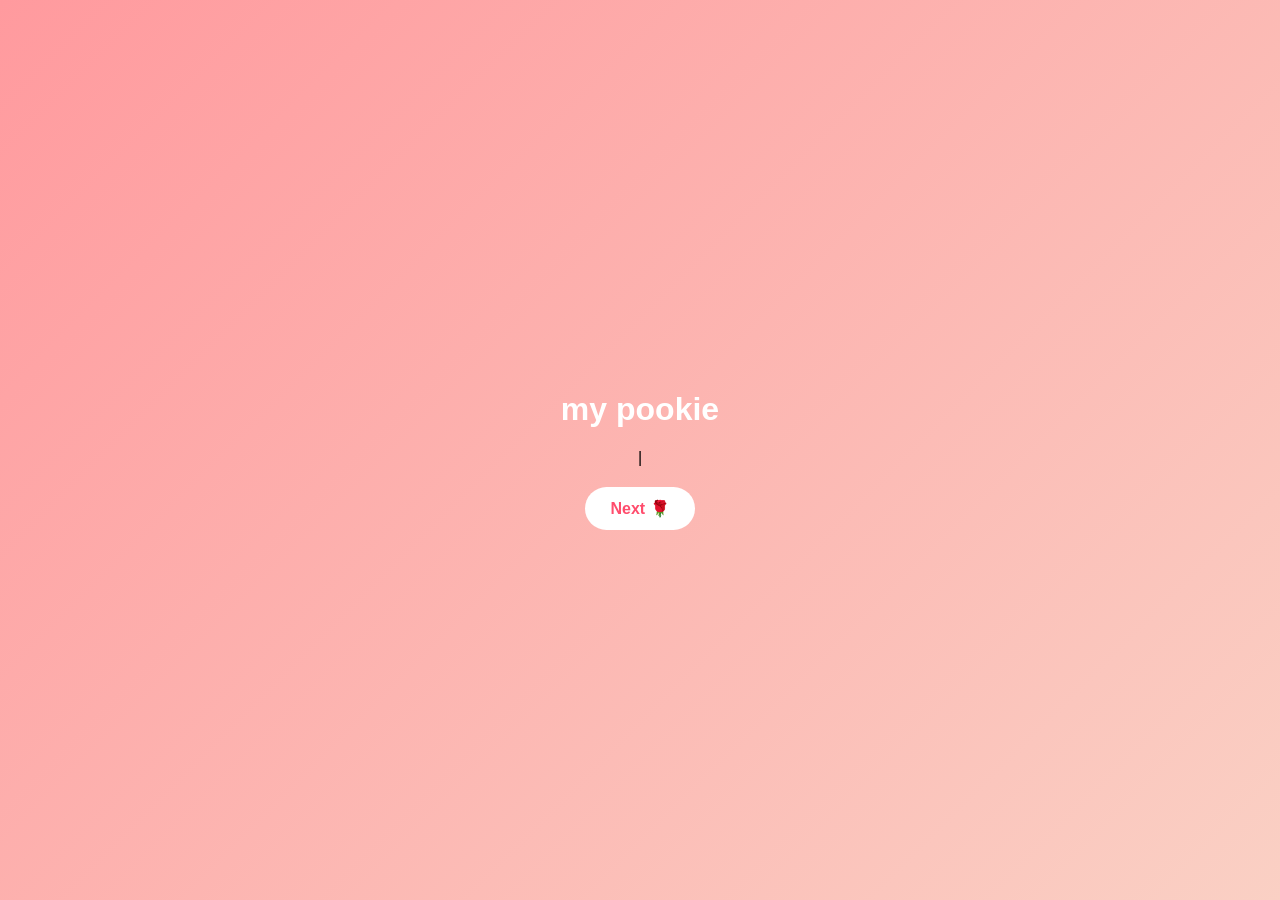
==== 2nd page.html @ 6c49a5a4 "Add files via upload" ====
<!DOCTYPE html>
<html>
<head>
    <title>Birthday Wishes</title>
    <link rel="stylesheet" href="style.css">
</head>
<body>
    <div class="page">
        <h1>my pookie</h1>
        <div class="message">
    <span id="typing"></span>
    <span class="cursor">|</span>
    </div>
        <a href="3rd page.html" class="btn">Next 🌹</a>
    </div>
</body>
</html>
---- style.css ----
body{
    margin:0;
    height:100vh;
    display:flex;
    justify-content:center;
    align-items:center;
    background:linear-gradient(135deg,#ff9a9e,#fad0c4);
    font-family:Arial,sans-serif;
    overflow:hidden;
}

.page{
    text-align:center;
    animation:fadeIn 1s ease;
}

h1,p{
    color:white;
}

.btn{
    display:inline-block;
    margin-top:20px;
    padding:12px 25px;
    background:white;
    color:#ff4d6d;
    text-decoration:none;
    border-radius:30px;
    font-weight:bold;
}

@keyframes fadeIn{
    from{
        opacity:0;
        transform:scale(.8);
    }
    to{
        opacity:1;
        transform:scale(1);
    }
}

.heart{
    position:absolute;
    font-size:30px;
    animation:float 2s forwards;
}

@keyframes float{
    from{
        opacity:1;
    }
    to{
        opacity:0;
        transform:translateY(-150px) scale(2);
    }
}
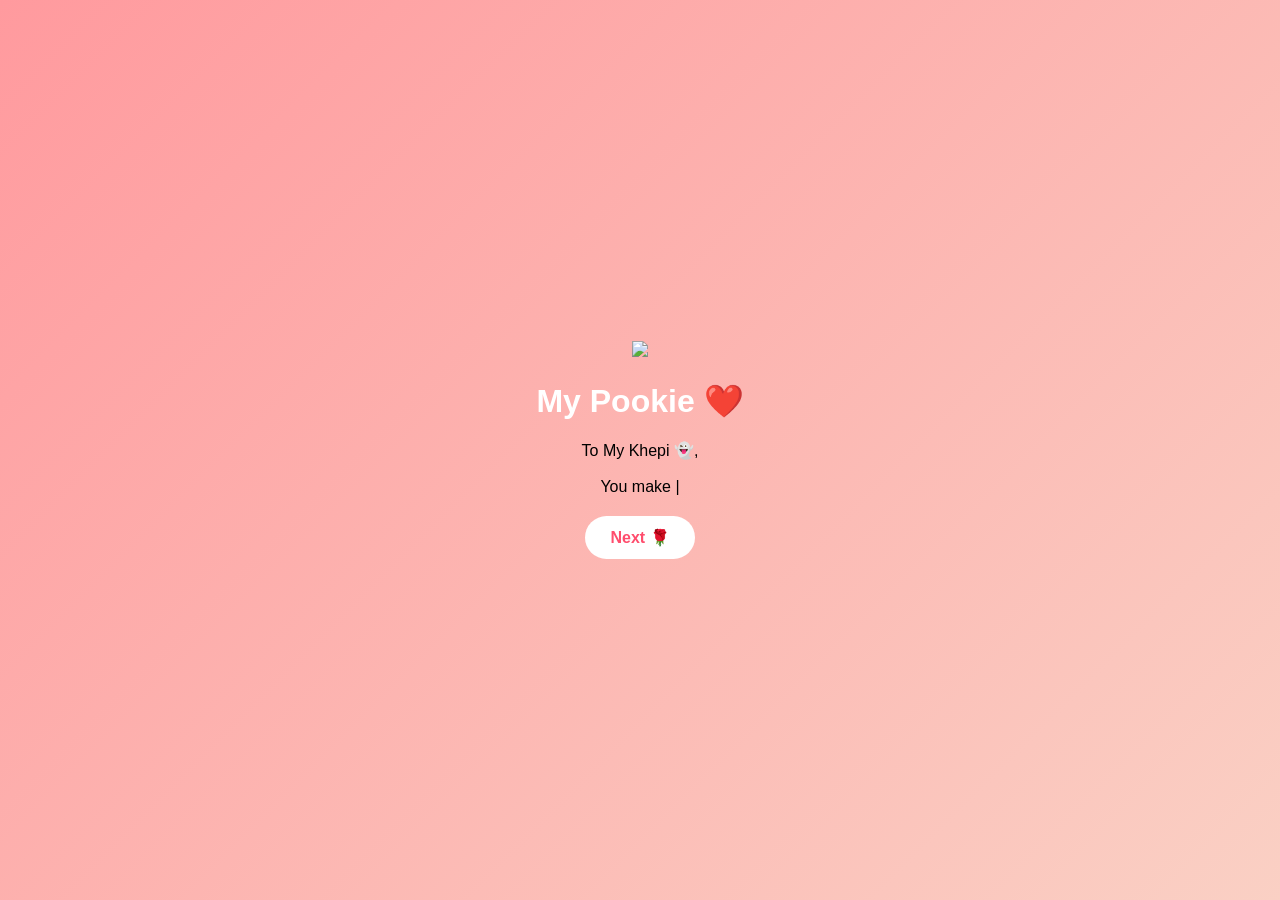
==== commit e1734cd8: "Update 2nd page.html" ====
--- a/2nd page.html
+++ b/2nd page.html
@@ -5,13 +5,23 @@
     <link rel="stylesheet" href="style.css">
 </head>
 <body>
-    <div class="page">
-        <h1>my pookie</h1>
-        <div class="message">
-    <span id="typing"></span>
-    <span class="cursor">|</span>
+
+<div class="page">
+
+    <img src="photo2.jpg" class="photo">
+
+    <h1> My Pookie ❤️</h1>
+
+    <div class="message">
+        <span id="typing"></span>
+        <span class="cursor">|</span>
     </div>
-        <a href="3rd page.html" class="btn">Next 🌹</a>
-    </div>
+
+    <a href="3rd page.html" class="btn">Next 🌹</a>
+
+</div>
+
+<script src="script.js"></script>
+
 </body>
-</html>+</html>
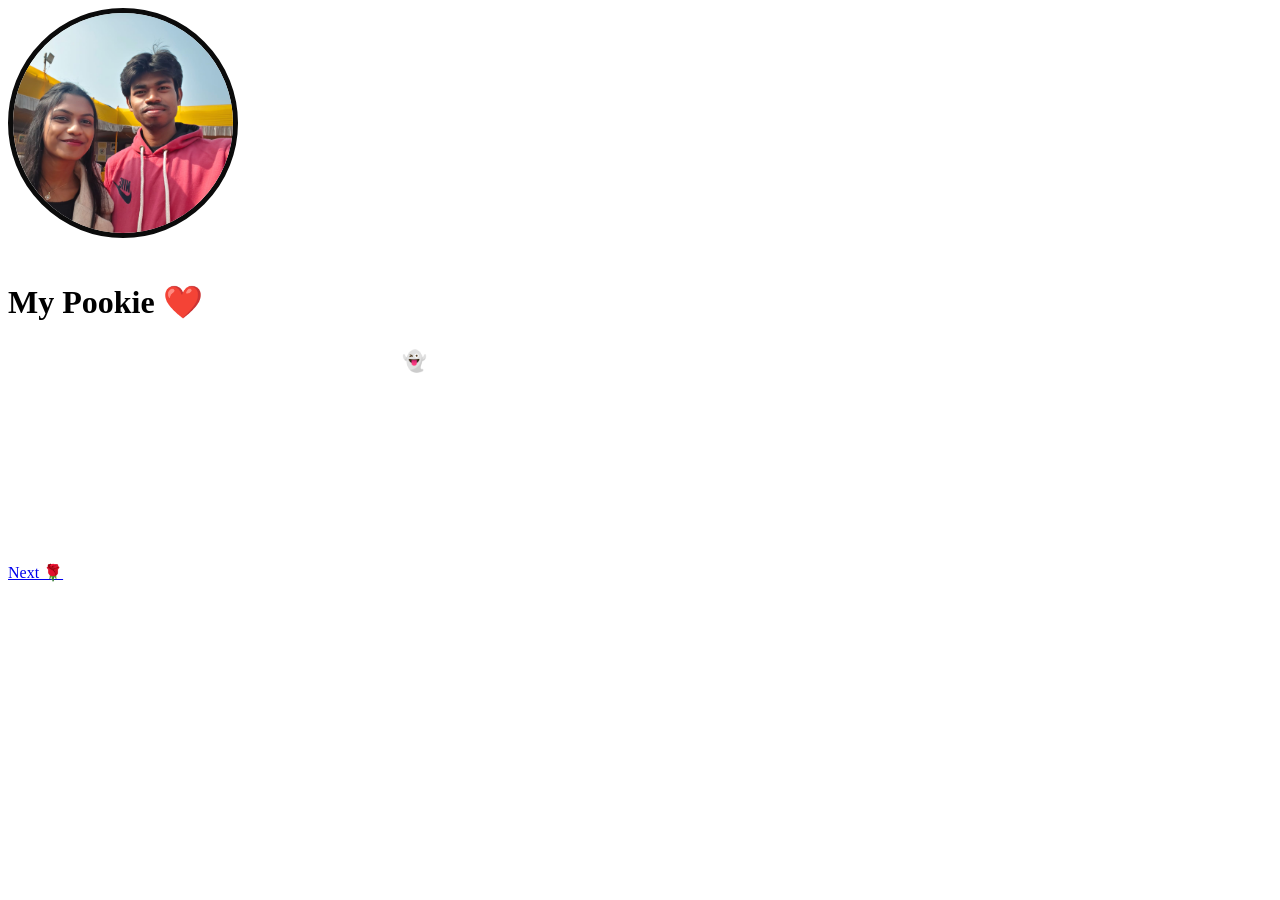
==== commit ca656275: "Update 2nd page.html" ====
--- a/2nd page.html
+++ b/2nd page.html
@@ -8,7 +8,7 @@
 
 <div class="page">
 
-    <img src="photo2.jpg" class="photo">
+    <img src="photo2.jpeg" class="photo">
 
     <h1> My Pookie ❤️</h1>
 
--- a/style.css
+++ b/style.css
@@ -1,57 +1,30 @@
-body{
-    margin:0;
-    height:100vh;
-    display:flex;
-    justify-content:center;
-    align-items:center;
-    background:linear-gradient(135deg,#ff9a9e,#fad0c4);
-    font-family:Arial,sans-serif;
-    overflow:hidden;
+.photo{
+    width:220px;
+    height:220px;
+    object-fit:cover;
+    border-radius:50%;
+    border:5px solid rgb(11, 11, 11);
+    margin-bottom:20px;
+    box-shadow:0 0 25px rgba(255,255,255,.6);
 }
 
-.page{
-    text-align:center;
-    animation:fadeIn 1s ease;
+.message{
+    color:white;
+    max-width:700px;
+    line-height:1.8;
+    font-size:20px;
+    margin:auto;
+    min-height:220px;
 }
 
-h1,p{
+.cursor{
+    animation:blink .8s infinite;
     color:white;
+    font-size:22px;
 }
 
-.btn{
-    display:inline-block;
-    margin-top:20px;
-    padding:12px 25px;
-    background:white;
-    color:#ff4d6d;
-    text-decoration:none;
-    border-radius:30px;
-    font-weight:bold;
-}
-
-@keyframes fadeIn{
-    from{
+@keyframes blink{
+    50%{
         opacity:0;
-        transform:scale(.8);
-    }
-    to{
-        opacity:1;
-        transform:scale(1);
     }
 }
-
-.heart{
-    position:absolute;
-    font-size:30px;
-    animation:float 2s forwards;
-}
-
-@keyframes float{
-    from{
-        opacity:1;
-    }
-    to{
-        opacity:0;
-        transform:translateY(-150px) scale(2);
-    }
-}
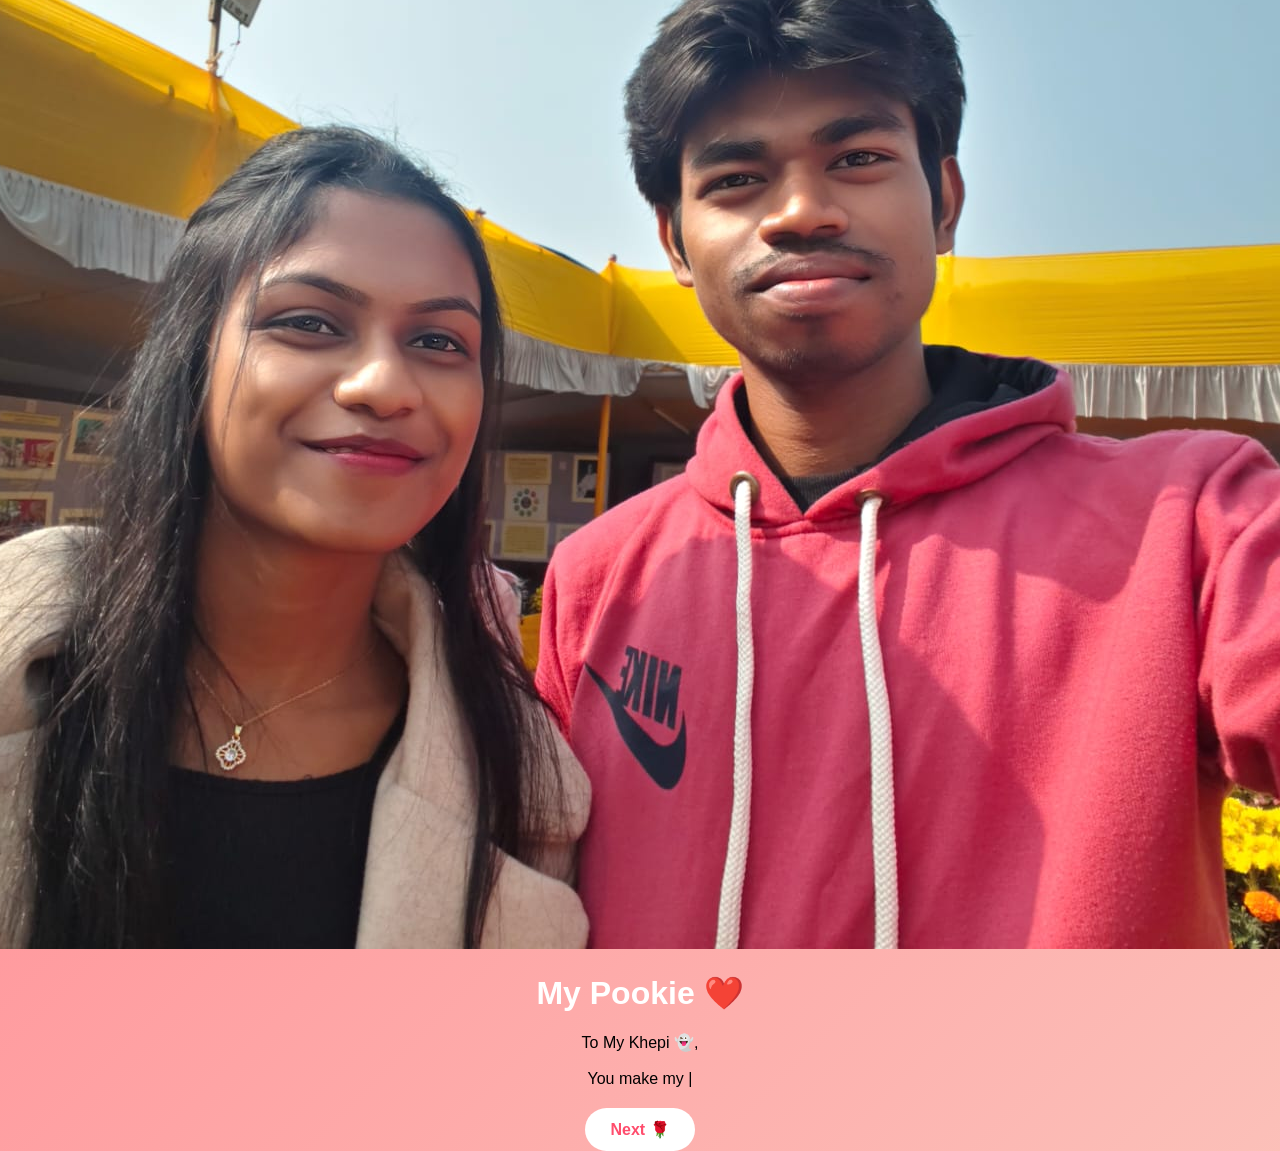
==== commit 52d4af34: "Update 2nd page.html" ====
--- a/2nd page.html
+++ b/2nd page.html
@@ -1,8 +1,8 @@
 <!DOCTYPE html>
 <html>
 <head>
-    <title>Birthday Wishes</title>
-    <link rel="stylesheet" href="style.css">
+    <title>pookie</title>
+    <link rel="stylesheet" href="background.css">
 </head>
 <body>
 
--- a/background.css
+++ b/background.css
@@ -0,0 +1,57 @@
+body{
+    margin:0;
+    height:100vh;
+    display:flex;
+    justify-content:center;
+    align-items:center;
+    background:linear-gradient(135deg,#ff9a9e,#fad0c4);
+    font-family:Arial,sans-serif;
+    overflow:hidden;
+}
+
+.page{
+    text-align:center;
+    animation:fadeIn 1s ease;
+}
+
+h1,p{
+    color:white;
+}
+
+.btn{
+    display:inline-block;
+    margin-top:20px;
+    padding:12px 25px;
+    background:white;
+    color:#ff4d6d;
+    text-decoration:none;
+    border-radius:30px;
+    font-weight:bold;
+}
+
+@keyframes fadeIn{
+    from{
+        opacity:0;
+        transform:scale(.8);
+    }
+    to{
+        opacity:1;
+        transform:scale(1);
+    }
+}
+
+.heart{
+    position:absolute;
+    font-size:30px;
+    animation:float 2s forwards;
+}
+
+@keyframes float{
+    from{
+        opacity:1;
+    }
+    to{
+        opacity:0;
+        transform:translateY(-150px) scale(2);
+    }
+}
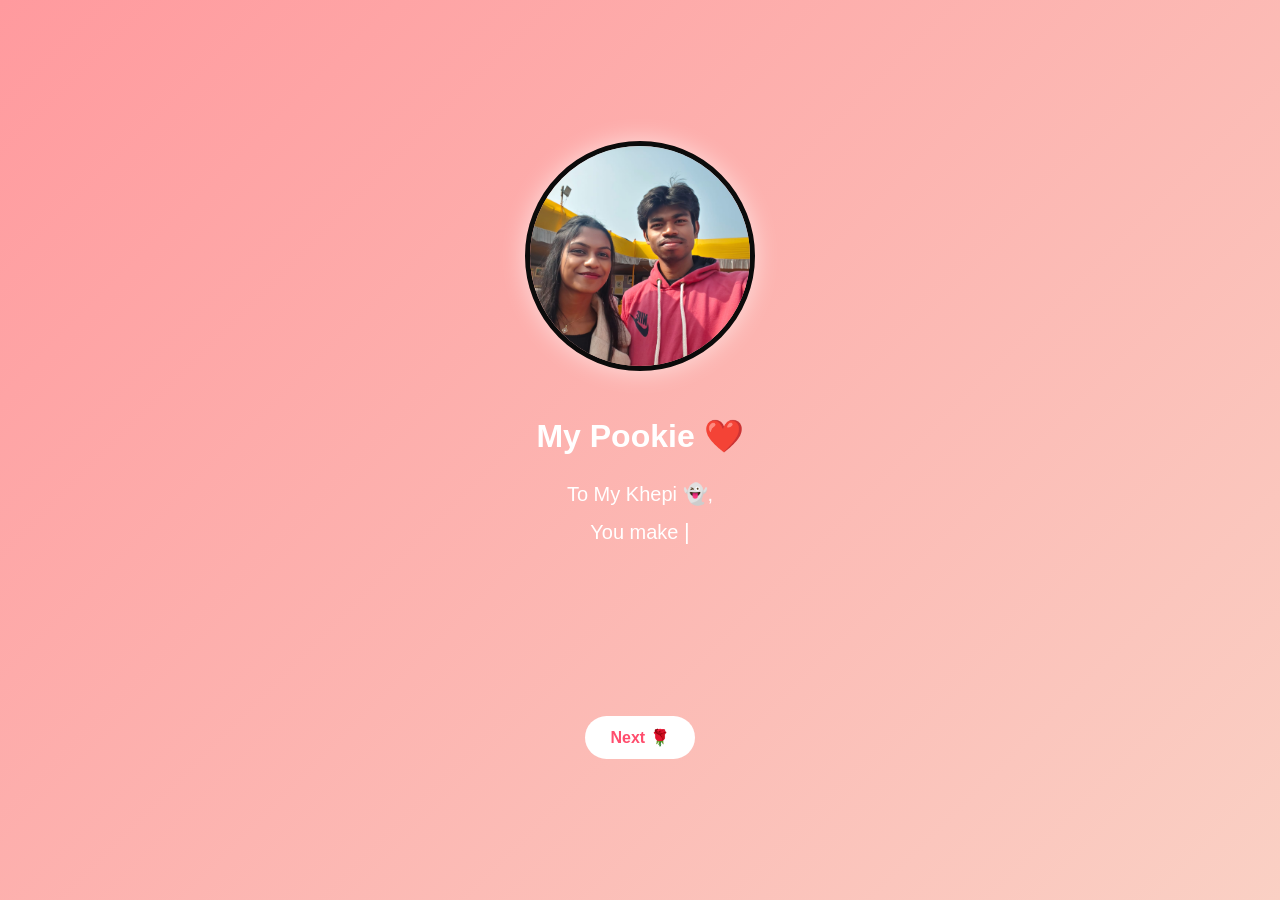
==== commit 703d0896: "Update 2nd page.html" ====
--- a/2nd page.html
+++ b/2nd page.html
@@ -2,7 +2,7 @@
 <html>
 <head>
     <title>pookie</title>
-    <link rel="stylesheet" href="background.css">
+    <link rel="stylesheet" href="style.css">
 </head>
 <body>
 
--- a/style.css
+++ b/style.css
@@ -0,0 +1,88 @@
+body{
+    margin:0;
+    height:100vh;
+    display:flex;
+    justify-content:center;
+    align-items:center;
+    background:linear-gradient(135deg,#ff9a9e,#fad0c4);
+    font-family:Arial,sans-serif;
+    overflow:hidden;
+}
+
+.page{
+    text-align:center;
+    animation:fadeIn 1s ease;
+}
+
+h1,p{
+    color:white;
+}
+
+.btn{
+    display:inline-block;
+    margin-top:20px;
+    padding:12px 25px;
+    background:white;
+    color:#ff4d6d;
+    text-decoration:none;
+    border-radius:30px;
+    font-weight:bold;
+}
+
+@keyframes fadeIn{
+    from{
+        opacity:0;
+        transform:scale(.8);
+    }
+    to{
+        opacity:1;
+        transform:scale(1);
+    }
+}
+
+.heart{
+    position:absolute;
+    font-size:30px;
+    animation:float 2s forwards;
+}
+
+@keyframes float{
+    from{
+        opacity:1;
+    }
+    to{
+        opacity:0;
+        transform:translateY(-150px) scale(2);
+    }
+}
+
+.photo{
+    width:220px;
+    height:220px;
+    object-fit:cover;
+    border-radius:50%;
+    border:5px solid rgb(11, 11, 11);
+    margin-bottom:20px;
+    box-shadow:0 0 25px rgba(255,255,255,.6);
+}
+
+.message{
+    color:white;
+    max-width:700px;
+    line-height:1.8;
+    font-size:20px;
+    margin:auto;
+    min-height:220px;
+}
+
+.cursor{
+    animation:blink .8s infinite;
+    color:white;
+    font-size:22px;
+}
+
+@keyframes blink{
+    50%{
+        opacity:0;
+    }
+}
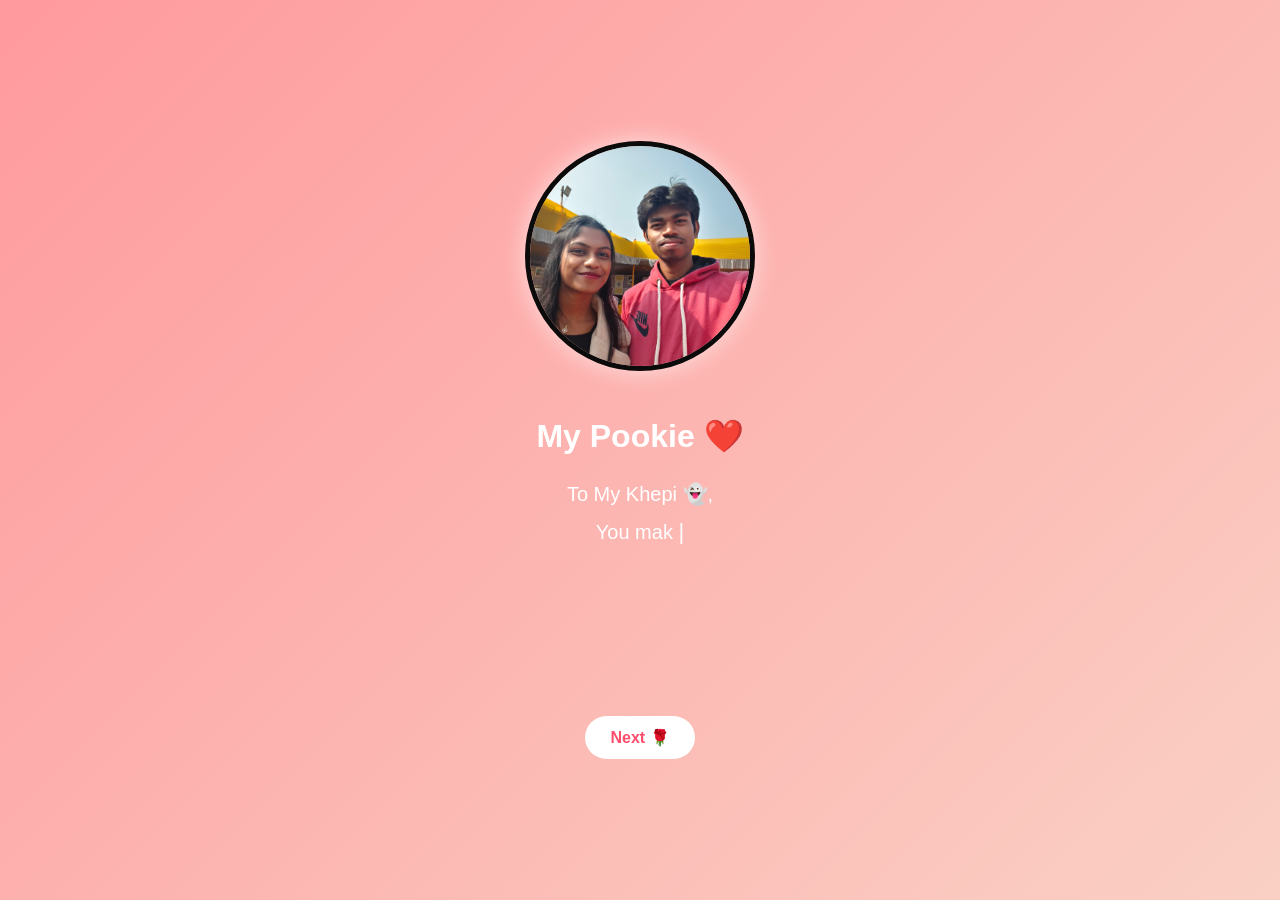
==== commit ee2f07ca: "Update 2nd page.html" ====
--- a/2nd page.html
+++ b/2nd page.html
@@ -8,7 +8,7 @@
 
 <div class="page">
 
-    <img src="photo2.jpeg" class="photo">
+    <img src="photo2.jpeg" class="photo" alt="pookie">
 
     <h1> My Pookie ❤️</h1>
 
